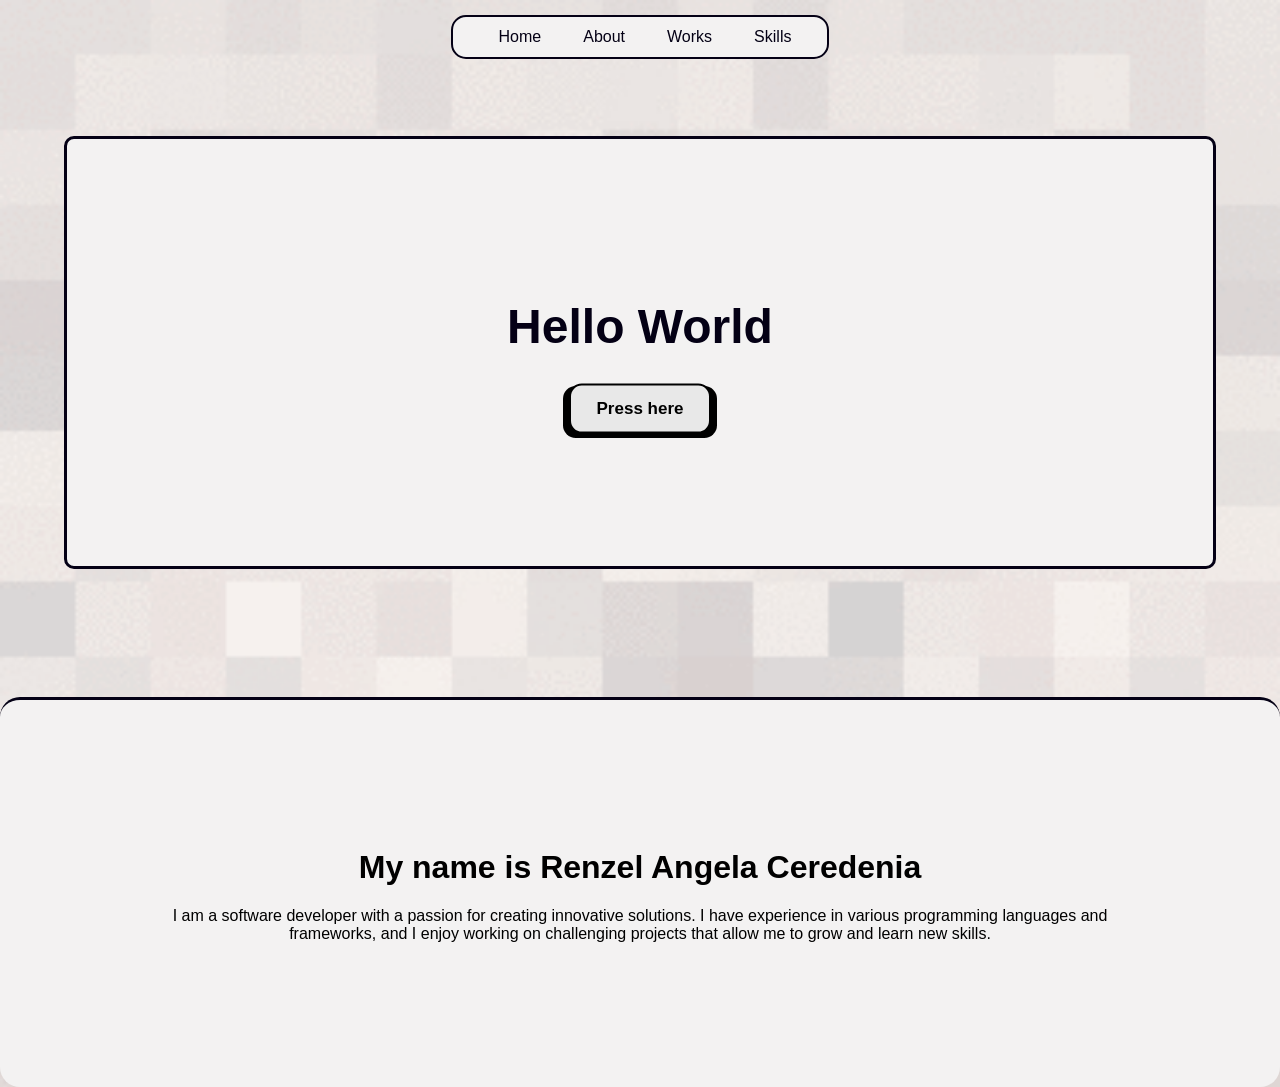
==== Index.html @ 3cb648ed "first commit" ====
<!DOCTYPE html>
<html lang="en">
<head>
    <link rel="stylesheet" href="css/main.css">
    <title>Portfolio</title>
</head>
<body>
    <header>
        <div class="Navigation_tab">
            <ul class="Navigation_tab_list">
                <li>
                    <button>Home</button>
                </li>
                <li>
                    <button>About</button>
                </li>
                <li>
                    <button>Works</button>
                </li>
                <li><button>Skills</button></li>
            </ul>
        </div>
    </header>
    <main>
        <div class="Main_content">
            <div class="Main_content_start">
                <h1>Hello World</h1>
            </div>
            <div>
                <button class="Main_content_BTN"><span class="button_top">Press here</span></button>
            </div>
        </div>
        <div class="Introduction_content">
            <div>
                <h1>My name is Renzel Angela Ceredenia</h1>
            </div>
            <div>
                <p>I am a software developer with a passion for creating innovative solutions. I have experience in various programming languages and frameworks, and I enjoy working on challenging projects that allow me to grow and learn new skills.</p>
            </div>
        </div>
    </main>
</body>
</html>
---- css/main.css ----
body {
    font-family: Arial, sans-serif;
    margin: 0;
    padding: 0;
    min-height: 100vh;
    background-image: url('../images/top_bg.gif');
    background-size: cover;
    background-position: center;
    background-repeat: no-repeat;
}

/* Navigation Tab Styles */

.Navigation_tab {
    margin: 15px;
}

.Navigation_tab_list {
    justify-content: center;
    display: flex;
    list-style-type: none;
    border: 2px solid #040015;
    margin: auto;
    width: fit-content;
    border-radius: 15px;
    background-color: #f3f2f2;
}

.Navigation_tab_list li {
    margin-right: 30px;
    margin-top: 10px;
    margin-bottom: 10px;
}

.Navigation_tab_list li button {
    color: #040015;
    background-color: transparent;
    border: none;
    font-size: 16px;
    cursor: pointer;
}


/* First Main Content */
.Main_content{
    background-color: #f3f2f2;
    border: 3px solid #040015;
    padding: 10%;
    margin-top: 6%;
    margin-bottom: 10%;
    margin-right: 5%;
    margin-left: 5%;
    border-radius: 10px;
    display: block;
    align-items: center;
    text-align: center;
}

.Main_content h1 {
    align-items: center;
    font-size: 48px;
    color: #040015;
}


.Main_content_BTN {
     /* Variables */
    --button_radius: 0.75em;
    --button_color: #e8e8e8;
    --button_outline_color: #000000;
    font-size: 17px;
    font-weight: bold;
    border: none;
    cursor: pointer;
    border-radius: var(--button_radius);
    background: var(--button_outline_color);
}

.button_top {
    display: block;
    box-sizing: border-box;
    border: 2px solid var(--button_outline_color);
    border-radius: var(--button_radius);
    padding: 0.75em 1.5em;
    background: var(--button_color);
    color: var(--button_outline_color);
    transform: translateY(-0.2em);
    transition: transform 0.1s ease;
}

.Main_content_BTN:hover .button_top {
    /* Pull the button upwards when hovered */
    transform: translateY(-0.33em);
}

.Main_content_BTN:active .button_top {
  /* Push the button downwards when pressed */
    transform: translateY(0);
}

/*Introduction Content*/
.Introduction_content {
    background-color: #f3f2f2;
    border-top: 3px solid #040015;
    padding: 10%;
    margin-top: 10%;
    border-radius: 20px;
    display: block;
    align-items: center;
    text-align: center;
}
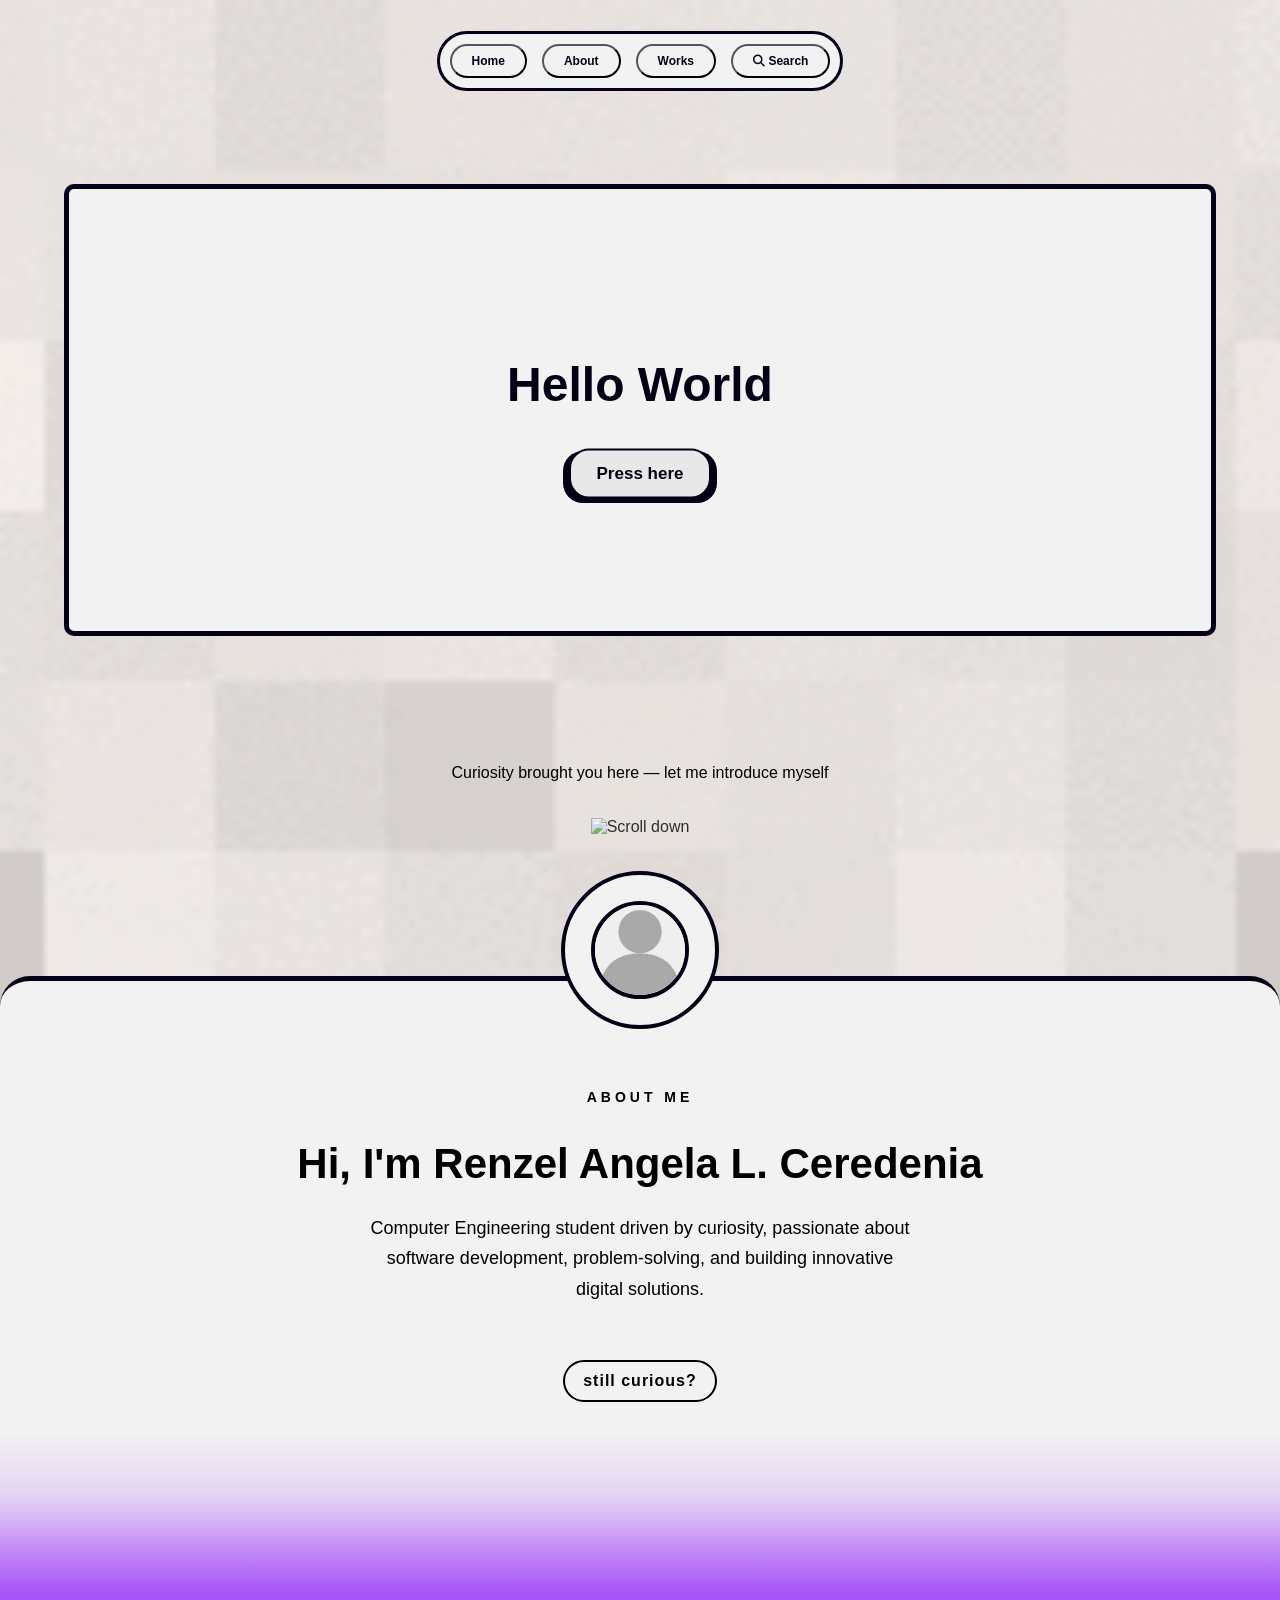
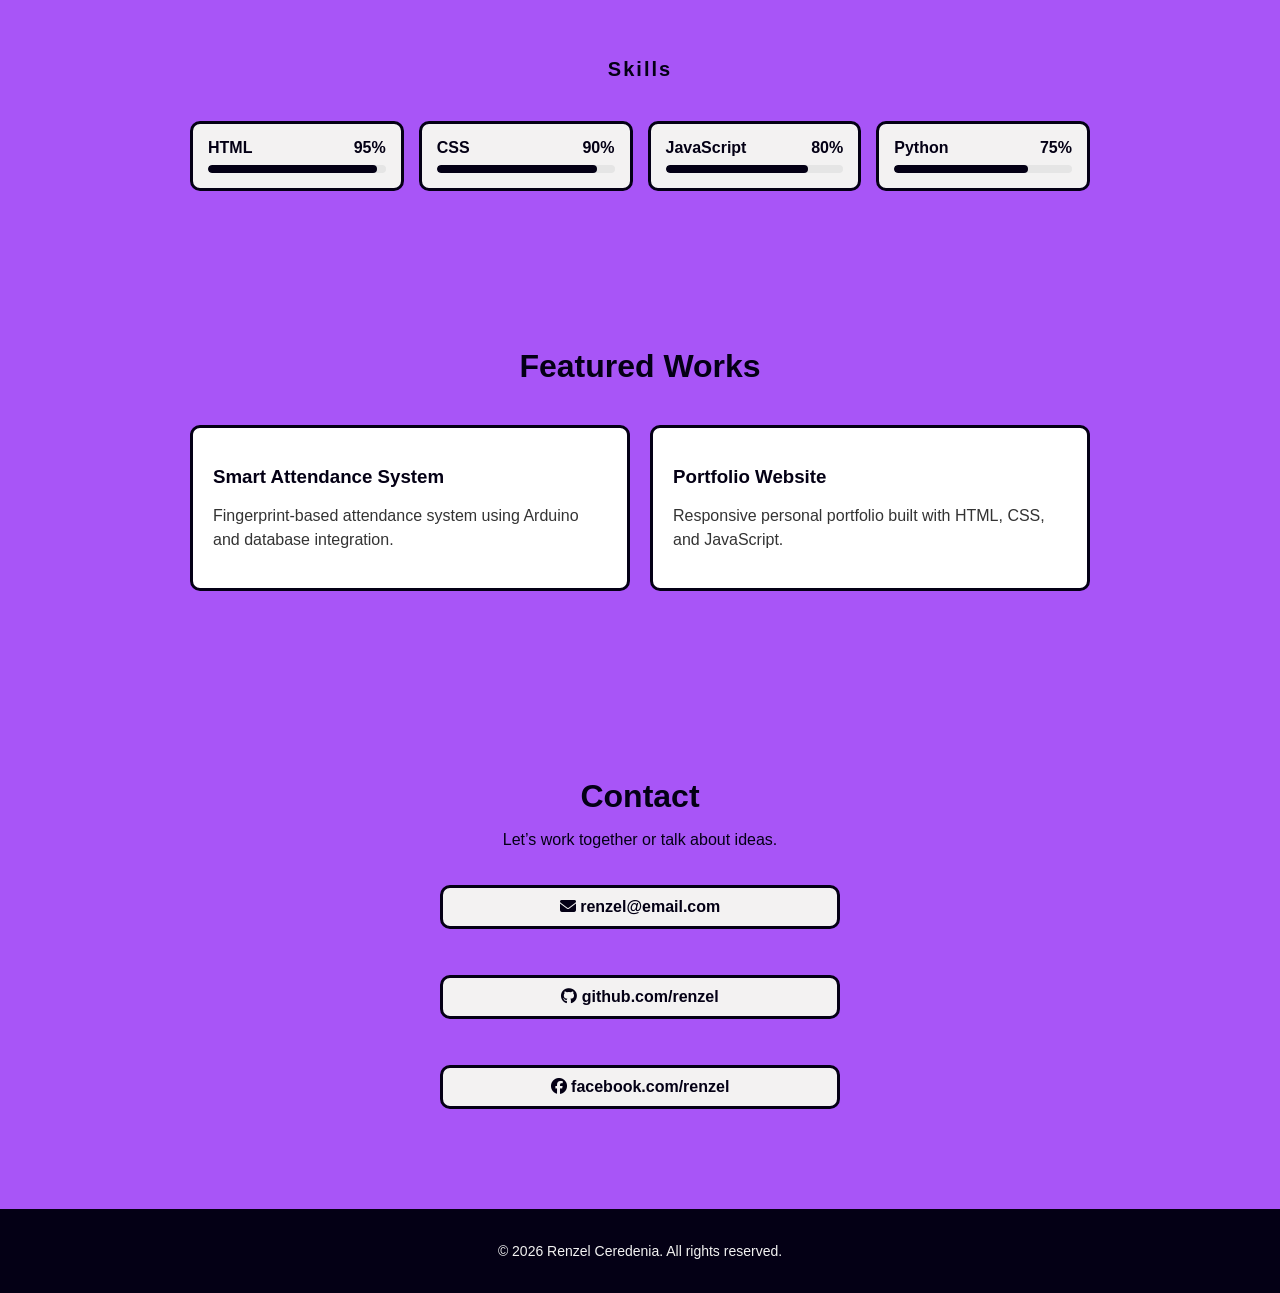
==== commit d64760e5: "2nd commit" ====
--- a/Index.html
+++ b/Index.html
@@ -2,42 +2,135 @@
 <html lang="en">
 <head>
     <link rel="stylesheet" href="css/main.css">
+    <link rel="stylesheet" href="https://cdnjs.cloudflare.com/ajax/libs/font-awesome/6.5.2/css/all.min.css">
     <title>Portfolio</title>
+    <script src="js/navigation_animation.js" defer></script>
 </head>
 <body>
     <header>
-        <div class="Navigation_tab">
+        <div class="Navigation_tab " id="floatingNav">
             <ul class="Navigation_tab_list">
-                <li>
-                    <button>Home</button>
-                </li>
-                <li>
-                    <button>About</button>
-                </li>
-                <li>
-                    <button>Works</button>
-                </li>
-                <li><button>Skills</button></li>
+                <li><button>Home</button></li>
+                <li><button>About</button></li>
+                <li><button>Works</button></li>
+                <li><button id="searchBtn"><i class="fa-solid fa-magnifying-glass"></i> Search</button></li>
             </ul>
         </div>
+        <div class="search-box" id="searchBox">
+            <div class="search-inner">
+                <i class="fa-solid fa-magnifying-glass"></i>
+                <input type="text" placeholder="Search..." id="searchInput">
+            </div>
+        </div>
+</div>
     </header>
     <main>
-        <div class="Main_content">
+        <section>
+            <div class="Main_content">
             <div class="Main_content_start">
-                <h1>Hello World</h1>
+                    <h1>Hello World</h1>
+                </div>
+                <div>
+                    <button class="Main_content_BTN"><span class="button_top">Press here</span></button>
+                </div>
             </div>
-            <div>
-                <button class="Main_content_BTN"><span class="button_top">Press here</span></button>
+        </section>
+        <div class="Divider_quote">
+            <p>Curiosity brought you here — let me introduce myself</p>
+            <img src="images/arrow_down.png" class="divider-arrow" alt="Scroll down">
+        </div>
+    <section class="Introduction_content">
+            <div class="Introduction_card">
+
+                <div class="profile_circle">
+                    <img src="images/temporary_pfp.jpg" alt="pfp phot">
+                </div>
+
+                <p class="intro-label">ABOUT ME</p>
+
+                <h1>Hi, I'm Renzel Angela L. Ceredenia</h1>
+
+                <p class="intro-description">
+                    Computer Engineering student driven by curiosity,
+                    passionate about software development, problem-solving,
+                    and building innovative digital solutions.
+                </p>
+
+                <a href="about.html" class="btn">still curious?</a>
             </div>
+        </section>
+        <div class="Fade_divider_card">
+            <div class="fade_divider"></div>
         </div>
-        <div class="Introduction_content">
-            <div>
-                <h1>My name is Renzel Angela Ceredenia</h1>
+        <section class="Skills_content">
+            <h2>Skills</h2>
+            <div class="skills_preview">
+                <div class="skill_card">
+                    <div class="skill_info">
+                        <span class="skill_name">HTML</span>
+                        <span class="skill_percent">95%</span>
+                    </div>
+                    <div class="progress_bg">
+                        <div class="progress_bar" style="width: 95%;"></div>
+                    </div>
+                </div>
+
+                <div class="skill_card">
+                    <div class="skill_info">
+                        <span class="skill_name">CSS</span>
+                        <span class="skill_percent">90%</span>
+                    </div>
+                    <div class="progress_bg">
+                        <div class="progress_bar" style="width: 90%;"></div>
+                    </div>
+                </div>
+
+                <div class="skill_card">
+                    <div class="skill_info">
+                        <span class="skill_name">JavaScript</span>
+                        <span class="skill_percent">80%</span>
+                    </div>
+                    <div class="progress_bg">
+                        <div class="progress_bar" style="width: 80%;"></div>
+                    </div>
+                </div>
+
+                <div class="skill_card">
+                    <div class="skill_info">
+                        <span class="skill_name">Python</span>
+                        <span class="skill_percent">75%</span>
+                    </div>
+                    <div class="progress_bg">
+                        <div class="progress_bar" style="width: 75%;"></div>
+                    </div>
+                </div>
             </div>
-            <div>
-                <p>I am a software developer with a passion for creating innovative solutions. I have experience in various programming languages and frameworks, and I enjoy working on challenging projects that allow me to grow and learn new skills.</p>
+        </section>
+        <section class="Works_content">
+            <h2>Featured Works</h2>
+            <div class="works_grid">
+                <div class="work_card">
+                    <h3>Smart Attendance System</h3>
+                    <p>Fingerprint-based attendance system using Arduino and database integration.</p>
+                </div>
+                <div class="work_card">
+                    <h3>Portfolio Website</h3>
+                    <p>Responsive personal portfolio built with HTML, CSS, and JavaScript.</p>
+                </div>
             </div>
-        </div>
+        </section>
+        <section class="Contact_content">
+            <h2>Contact</h2>
+            <p>Let’s work together or talk about ideas.</p>
+            <div class="contact_info">
+                <p><i class="fa-solid fa-envelope"></i> renzel@email.com</p>
+                <p><i class="fa-brands fa-github"></i> github.com/renzel</p>
+                <p><i class="fa-brands fa-facebook"></i> facebook.com/renzel</p>
+            </div>
+        </section>
+        <footer class="footer">
+            <p>© 2026 Renzel Ceredenia. All rights reserved.</p>
+        </footer>
     </main>
 </body>
 </html>
--- a/css/main.css
+++ b/css/main.css
@@ -9,42 +9,159 @@
     background-repeat: no-repeat;
 }
 
+
+
 /* Navigation Tab Styles */
-
 .Navigation_tab {
     margin: 15px;
+    display: flex;
+    justify-content: center;
 }
 
 .Navigation_tab_list {
-    justify-content: center;
     display: flex;
     list-style-type: none;
-    border: 2px solid #040015;
-    margin: auto;
+    border: 3px solid #040015;
     width: fit-content;
-    border-radius: 15px;
+    border-radius: 30px;
     background-color: #f3f2f2;
+    padding: 10px;
+    gap: 15px;
 }
 
 .Navigation_tab_list li {
-    margin-right: 30px;
-    margin-top: 10px;
-    margin-bottom: 10px;
+    margin: 0;
 }
 
 .Navigation_tab_list li button {
     color: #040015;
-    background-color: transparent;
-    border: none;
-    font-size: 16px;
+    background-color: #f3f2f2;
+    border-radius: 20px;
+    font-size: 12px;
+    font-weight: bold;
     cursor: pointer;
+    padding: 8px 20px;
+    transition: all 0.2s ease;
+}
+
+.Navigation_tab_list li button:hover {
+    background-color: #040015;
+    color: #f3f2f2;
+    transform: translateY(-2px);
+}
+
+.Navigation_tab_list li button:active {
+    transform: translateY(0);
+}
+
+.Navigation_tab{
+    transition:all .6s ease;
+}
+
+.Navigation_tab.scrolled{
+    position:fixed;
+    bottom:30px;
+    right:30px;
+    margin:0;
+    width:70px;
+    height:70px;
+    border-radius:50%;
+    background:#f3f2f2;
+    border:4px solid #040015;
+    display:flex;
+    justify-content:center;
+    align-items:center;
+    z-index:1000;
+}
+
+.Navigation_tab.scrolled .Navigation_tab_list{
+    border:none;
+    padding:0;
+    background:none;
+    width:auto;
+}
+
+.Navigation_tab.scrolled li{
+    display:none;
+}
+
+.Navigation_tab.scrolled li:first-child{
+    display:block;
+}
+
+.Navigation_tab.scrolled button{
+    width:50px;
+    height:50px;
+    border-radius:50%;
+    padding:0;
+    font-size:0;
+}
+
+.Navigation_tab.scrolled button::after{
+    content:"☰";
+    font-size:22px;
+    color:#040015;
+}
+
+/* Search Box Styles */
+
+.search-box{
+    position:fixed;
+    top:80px;
+    right:50%;
+    transform:translateX(50%) scale(0.8);
+    opacity:0;
+    pointer-events:none;
+    background:#f3f2f2;
+    border:4px solid #040015;
+    border-radius:25px;
+    padding:12px 16px;
+    display:flex;
+    align-items:center;
+    gap:10px;
+    z-index:1001;
+    transition:all 0.25s ease;
+}
+
+
+.search-box.active{
+    opacity:1;
+    transform:translateX(50%) scale(1);
+    pointer-events:auto;
+}
+
+.search-inner{
+    display:flex;
+    align-items:center;
+    gap:10px;
+}
+
+.search-inner i{
+    font-size:18px;
+    color:#040015;
+    transition:transform 0.2s ease;
+}
+
+.search-box input{
+    border:none;
+    outline:none;
+    font-size:16px;
+    background:transparent;
+    width:0;
+    opacity:0;
+    transition:all 0.3s ease;
+}
+
+.search-box.active input{
+    width:200px;
+    opacity:1;
 }
 
 
 /* First Main Content */
 .Main_content{
     background-color: #f3f2f2;
-    border: 3px solid #040015;
+    border: 5px solid #040015;
     padding: 10%;
     margin-top: 6%;
     margin-bottom: 10%;
@@ -65,9 +182,9 @@
 
 .Main_content_BTN {
      /* Variables */
-    --button_radius: 0.75em;
+    --button_radius: 20px;
     --button_color: #e8e8e8;
-    --button_outline_color: #000000;
+    --button_outline_color: #040015;
     font-size: 17px;
     font-weight: bold;
     border: none;
@@ -98,14 +215,306 @@
     transform: translateY(0);
 }
 
-/*Introduction Content*/
-.Introduction_content {
-    background-color: #f3f2f2;
-    border-top: 3px solid #040015;
-    padding: 10%;
-    margin-top: 10%;
-    border-radius: 20px;
-    display: block;
-    align-items: center;
+.Divider_quote{
+text-align:center;
+margin:120px 0 60px;
+}
+
+.divider-arrow{
+width:60px;
+margin-top:20px;
+
+opacity:0.8;
+
+animation:bounce 2s infinite;
+}
+
+@keyframes bounce{
+0%,100%{
+transform:translateY(0);
+}
+
+50%{
+transform:translateY(10px);
+}
+}
+
+/* Introduction Content  */
+.Introduction_content{
+    padding-top:80px;;
+    text-align:center;
+}
+
+.Introduction_card{
+    background:#f3f2f2;
+    max-width:100%;
+    padding:30px;
+    border-top:5px solid #040015;
+    border-top-right-radius:30px;
+    border-top-left-radius:30px;
+    border-bottom: none;;
+}
+
+.profile_circle
+{
+    width:150px;
+    height:150px;
+    border:4px solid #040015;
+    border-radius:100%;
+    display:flex;
+    align-items:center;
+    justify-content:center;
+    font-size:40px;
+    font-weight:bold;
+    margin-top: -100px;
+    margin:-140px auto;
+    background: #f3f2f2;
+}
+.profile_circle img{
+
+    width:90px;
+    height:90px;
+    border:4px solid #040015;
+    border-radius:50%;
+    display:flex;
+    align-items:center;
+    font-size:40px;
+    font-weight:bold;
+}
+
+.intro-label{
+    margin-top: 200px;
+    font-size:14px;
+    letter-spacing:4px;
+    font-weight:bold;
+    margin-bottom:10px;
+}
+
+.Introduction_card h1{
+    font-size:42px;
+    margin-bottom:25px;
+}
+
+.intro-description{
+    font-size:18px;
+    line-height:1.7;
+    max-width:550px;
+    margin:auto;
+    margin-bottom:35px;
+}
+
+.Fade_divider_card{
+    background:#f3f2f2; /* same as Introduction_card */;
+    width:100%;
+    margin:0;
+    border-top:none; /* connects smoothly to previous section */
+    text-align:center;
+}
+/*curios button*/
+.btn{
+    display: inline-block;
+    padding: 10px 18px;
+    margin-top: 20px;
+    color: #000;
+    background: transparent;
+    border: 2px solid #000;
+    border-radius: 30px;
+    text-decoration: none;
+    font-weight: 600;
+    letter-spacing: 1px;
+    transition: 0.3s ease;
+}
+
+.btn:hover{
+    background: #000;
+    color: #fff;
+    transform: translateY(-2px);
+}
+
+/*divider*/
+.fade_divider {
+    height: 160px;
+    width: 100%;
+
+    background: linear-gradient(
+        to bottom,
+        rgba(243, 242, 242, 1) 0%,
+        rgba(168, 85, 247, 0.2) 40%,
+        rgba(168, 85, 247, 0.6) 70%,
+        rgb(168, 85, 247) 100%
+    );
+}
+
+
+/* SKILLS SECTION */
+.Skills_content{
+    padding: 50px 5%;
     text-align: center;
-}
+    background: #a855f7;
+}
+
+.Skills_content h2{
+    font-size: 20px;
+    color: #040015; 
+    margin-bottom: 40px;
+    letter-spacing: 2px;
+}
+
+.skills_preview{
+    display: grid;
+    grid-template-columns: repeat(4, 1fr); 
+    gap: 15px;
+    max-width: 900px;
+    margin: auto;
+}
+
+.skill_card{
+    background: #f3f2f2;
+    border: 3px solid #040015;
+    padding: 15px;
+    border-radius: 10px;
+    text-align: left;
+    transition: 0.3s ease;
+}
+
+.skill_card:hover{
+    transform: translateY(-5px);
+    box-shadow: 0 8px 20px #921eff;
+}
+
+.skill_info{
+    display: flex;
+    justify-content: space-between;
+    margin-bottom: 8px;
+}
+
+.skill_name,
+.skill_percent{
+    color: #040015;;
+    font-weight: 600;
+}
+
+.progress_bg{
+    width: 100%;
+    height: 8px;
+    background: #e5e5e5;
+    border-radius: 5px;
+    overflow: hidden;
+}
+
+.progress_bar{
+    height: 100%;
+    background: #040015;
+    border-radius: 5px;
+}
+
+@media (max-width: 992px){
+    .skills_preview{
+        grid-template-columns: repeat(2, 1fr);
+    }
+}
+
+@media (max-width: 600px){
+    .skills_preview{
+        grid-template-columns: repeat(1, 1fr);
+    }
+}
+
+
+/* =========================
+   WORKS SECTION
+========================= */
+.Works_content{
+    padding: 80px 5%;
+    text-align: center;
+    background: #a855f7;
+}
+
+.Works_content h2{
+    font-size: 32px;
+    color: #040015;
+    margin-bottom: 40px;
+}
+
+.works_grid{
+    display: grid;
+    grid-template-columns: repeat(2, 1fr);
+    gap: 20px;
+    max-width: 900px;
+    margin: auto;
+}
+
+.work_card{
+    background: #ffffff;
+    border: 3px solid #040015;
+    border-radius: 10px;
+    padding: 20px;
+    text-align: left;
+    transition: 0.3s ease;
+}
+
+.work_card:hover{
+    transform: translateY(-5px);
+    box-shadow: 0 10px 20px rgba(0,0,0,0.1);
+}
+
+.work_card h3{
+    margin-bottom: 10px;
+    color: #040015;
+}
+
+.work_card p{
+    color: #333;
+    line-height: 1.5;
+}
+
+/* =========================
+   CONTACT SECTION
+========================= */
+.Contact_content{
+    padding: 80px 5%;
+    text-align: center;
+    background: #a855f7;
+}
+
+.Contact_content h2{
+    font-size: 32px;
+    color: #040015;
+    margin-bottom: 10px;
+}
+
+.Contact_content p{
+    color: #040015;
+    margin-bottom: 20px;
+}
+
+.contact_info{
+    display: flex;
+    flex-direction: column;
+    gap: 10px;
+    max-width: 400px;
+    margin: auto;
+    font-size: 16px;
+    font-weight: bold;
+}
+
+.contact_info p{
+    background: #f3f2f2;
+    border: 3px solid #040015;
+    padding: 10px;
+    border-radius: 10px;
+    transition: 0.3s ease;
+}
+
+.contact_info p:hover{
+    transform: translateX(5px);
+}
+
+.footer{
+    background: #040015;
+    color: #f3f2f2;
+    text-align: center;
+    padding: 20px;
+    font-size: 14px;
+}
+
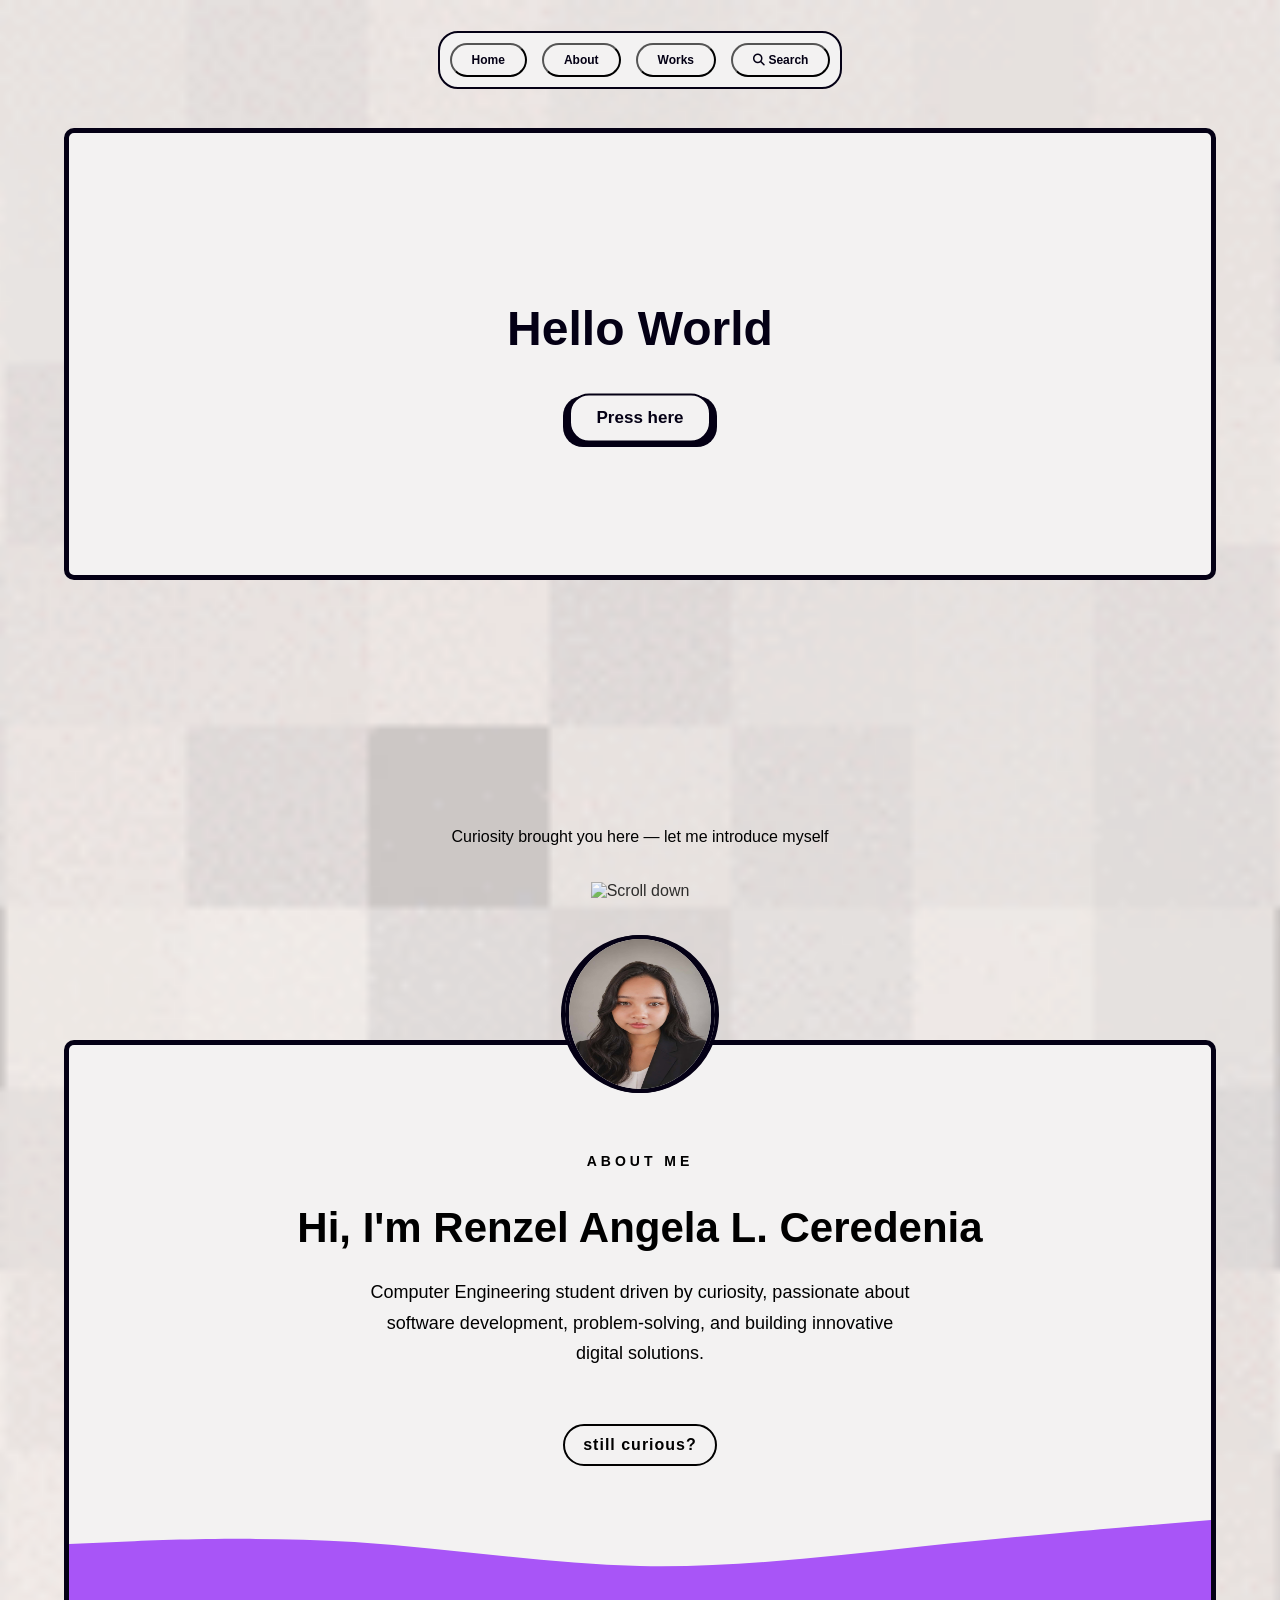
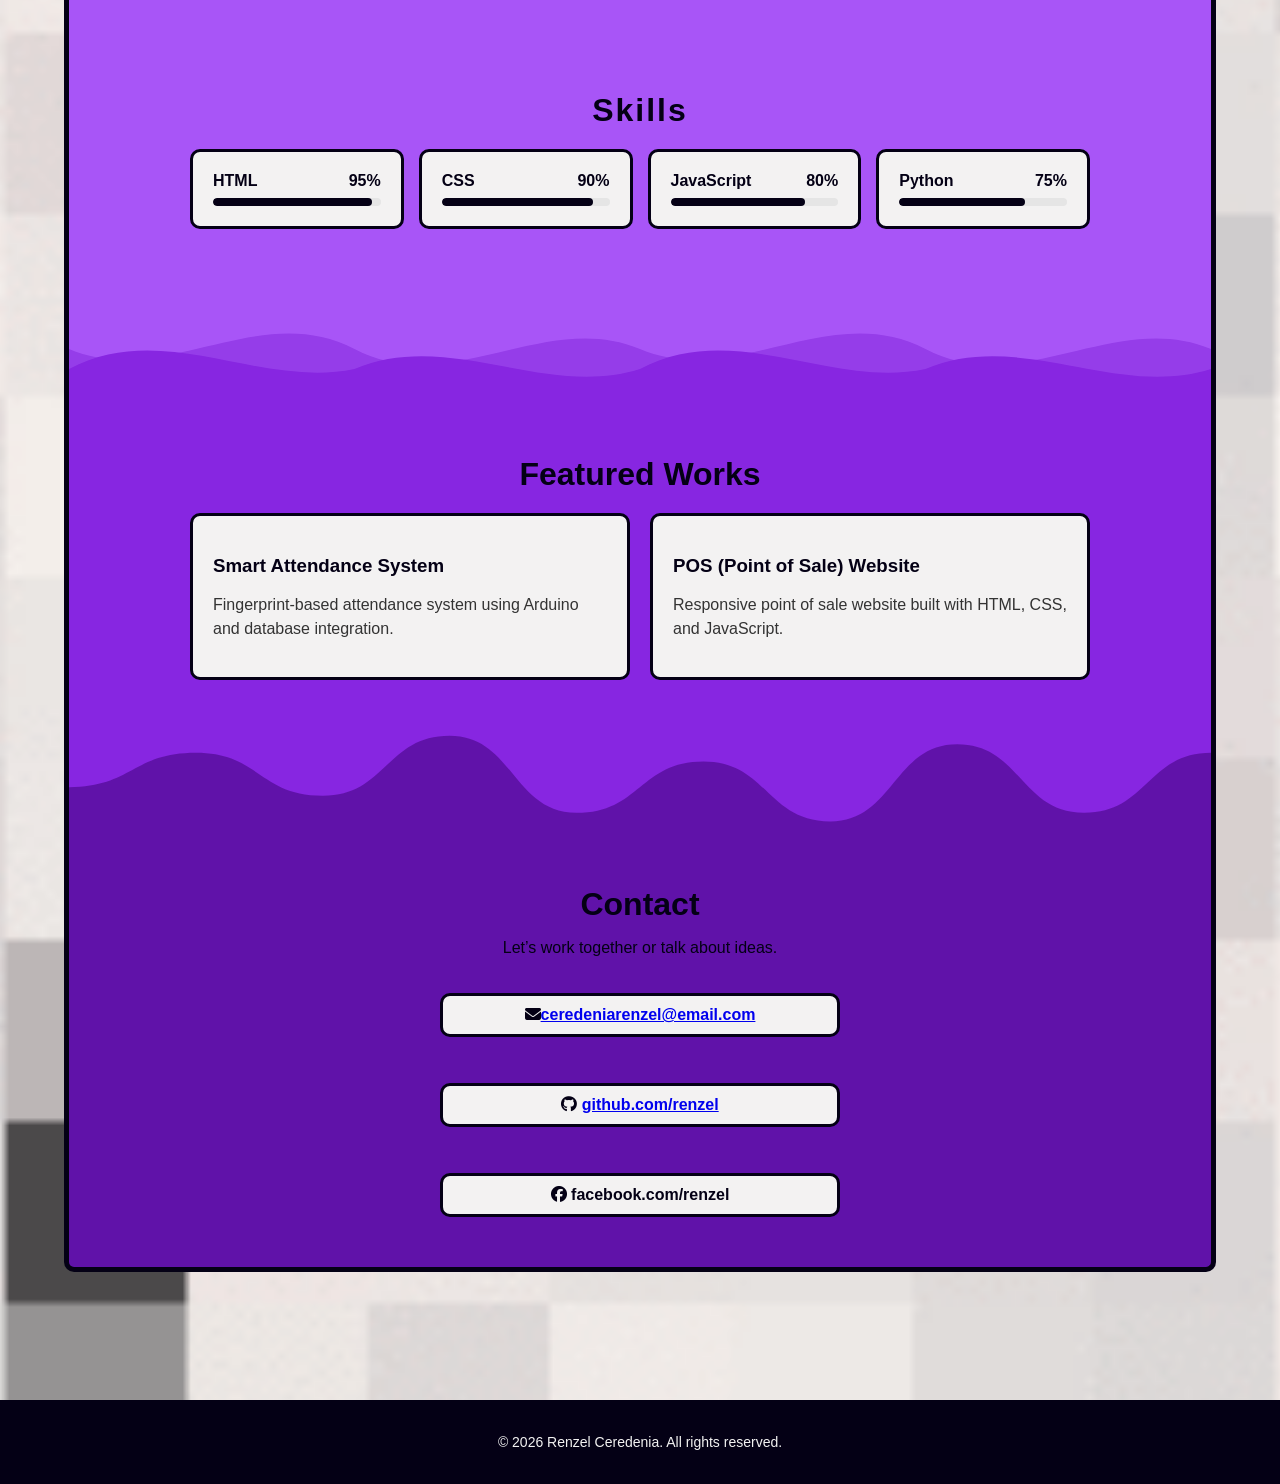
==== commit 0218dc5a: "Initial upload of Portfolio" ====
--- a/Index.html
+++ b/Index.html
@@ -8,38 +8,65 @@
 </head>
 <body>
     <header>
-        <div class="Navigation_tab " id="floatingNav">
+        <div class="Navigation_tab">
             <ul class="Navigation_tab_list">
-                <li><button>Home</button></li>
-                <li><button>About</button></li>
-                <li><button>Works</button></li>
-                <li><button id="searchBtn"><i class="fa-solid fa-magnifying-glass"></i> Search</button></li>
+
+                <li>
+                    <button id="homeBtn">Home</button>
+                </li>
+
+                <li>
+                    <a href="htmls/About.html">
+                        <button>About</button>
+                    </a>
+                </li>
+
+                <li>
+                    <a href="htmls/Works.html">
+                        <button>Works</button>
+                    </a>
+                </li>
+
+                <li>
+                    <button id="searchBtn">
+                        <i class="fa-solid fa-magnifying-glass"></i> Search
+                    </button>
+                </li>
+
             </ul>
         </div>
+
         <div class="search-box" id="searchBox">
             <div class="search-inner">
                 <i class="fa-solid fa-magnifying-glass"></i>
                 <input type="text" placeholder="Search..." id="searchInput">
-            </div>
-        </div>
+    </div>
 </div>
     </header>
     <main>
         <section>
             <div class="Main_content">
-            <div class="Main_content_start">
+                <div class="Main_content_start">
                     <h1>Hello World</h1>
                 </div>
+
                 <div>
-                    <button class="Main_content_BTN"><span class="button_top">Press here</span></button>
-                </div>
+                    <button class="Main_content_BTN" id="surpriseBtn">
+                        <span class="button_top">Press here</span>
+                    </button>
+                </div>
+            </div>
+            <div class="pop-container">
+                <img src="images/popAnimation1.png" class="pop-item" id="popAnimation1">
+                <img src="images/popAnimation2.png" class="pop-item" id="popAnimation2">
+                <img src="images/popAnimation3.png" class="pop-item" id="popAnimation3">
             </div>
         </section>
         <div class="Divider_quote">
             <p>Curiosity brought you here — let me introduce myself</p>
             <img src="images/arrow_down.png" class="divider-arrow" alt="Scroll down">
         </div>
-    <section class="Introduction_content">
+        <section class="Introduction_content">
             <div class="Introduction_card">
 
                 <div class="profile_circle">
@@ -56,11 +83,15 @@
                     and building innovative digital solutions.
                 </p>
 
-                <a href="about.html" class="btn">still curious?</a>
-            </div>
-        </section>
-        <div class="Fade_divider_card">
-            <div class="fade_divider"></div>
+                <a href="htmls/About.html" class="btn">still curious?</a>
+            </div>
+        </section>
+        <div class="wave-divider">
+            <svg viewBox="0 0 1440 320" preserveAspectRatio="none">
+                <path fill="#a855f7"
+                    d="M0,128L60,122.7C120,117,240,107,360,122.7C480,139,600,181,720,186.7C840,192,960,160,1080,133.3C1200,107,1320,85,1380,74.7L1440,64L1440,320L0,320Z">
+                </path>
+            </svg>
         </div>
         <section class="Skills_content">
             <h2>Skills</h2>
@@ -106,6 +137,33 @@
                 </div>
             </div>
         </section>
+        <div class="wave-divider2">
+            <svg viewBox="0 0 1440 120" preserveAspectRatio="none">
+
+                <!-- Back Wave -->
+                <path
+                    fill="#953de9"
+                    d="M0,70
+                    C120,110 240,20 360,70
+                    C480,120 600,30 720,70
+                    C840,110 960,20 1080,70
+                    C1200,120 1320,30 1440,70
+                    V120 H0 Z">
+                </path>
+
+                <!-- Front Wave -->
+                <path
+                    fill="#8726e1"
+                    d="M0,90
+                    C120,40 240,110 360,90
+                    C480,50 600,120 720,90
+                    C840,40 960,110 1080,90
+                    C1200,50 1320,120 1440,90
+                    V120 H0 Z">
+                </path>
+
+            </svg>
+        </div>
         <section class="Works_content">
             <h2>Featured Works</h2>
             <div class="works_grid">
@@ -114,18 +172,49 @@
                     <p>Fingerprint-based attendance system using Arduino and database integration.</p>
                 </div>
                 <div class="work_card">
-                    <h3>Portfolio Website</h3>
-                    <p>Responsive personal portfolio built with HTML, CSS, and JavaScript.</p>
-                </div>
-            </div>
-        </section>
+                    <h3>POS (Point of Sale) Website</h3>
+                    <p>Responsive point of sale website built with HTML, CSS, and JavaScript.</p>
+                </div>
+            </div>
+        </section>
+        <div class="wave-divider3">
+            <svg viewBox="0 0 1440 140" preserveAspectRatio="none">
+
+                <path
+                    fill="#8726e1"
+                    d="
+                    M0,0
+                    H1440
+                    V50
+
+                    C1360,50 1360,120 1280,120
+                    C1200,120 1200,40 1120,40
+
+                    C1040,40 1040,130 960,130
+                    C880,130 880,60 800,60
+
+                    C720,60 720,120 640,120
+                    C560,120 560,30 480,30
+
+                    C400,30 400,100 320,100
+                    C240,100 240,50 160,50
+
+                    C80,50 80,90 0,90
+
+                    V140
+                    H0
+                    Z">
+                </path>
+
+            </svg>
+        </div>
         <section class="Contact_content">
             <h2>Contact</h2>
             <p>Let’s work together or talk about ideas.</p>
             <div class="contact_info">
-                <p><i class="fa-solid fa-envelope"></i> renzel@email.com</p>
-                <p><i class="fa-brands fa-github"></i> github.com/renzel</p>
-                <p><i class="fa-brands fa-facebook"></i> facebook.com/renzel</p>
+                <p><i class="fa-solid fa-envelope"></i><a href="mailto:renzel@email.com">ceredeniarenzel@email.com</a></p>
+                <p><i class="fa-brands fa-github"></i> <a href="https://github.com/renzel" target="_blank">github.com/renzel</a></p>
+                <p><i class="fa-brands fa-facebook"></i> <a href="https://facebook.com/renzel.ceredenia.5" target="_blank"></a>facebook.com/renzel</a></p>
             </div>
         </section>
         <footer class="footer">
--- a/css/main.css
+++ b/css/main.css
@@ -9,21 +9,24 @@
     background-repeat: no-repeat;
 }
 
-
-
 /* Navigation Tab Styles */
 .Navigation_tab {
-    margin: 15px;
+    margin: 0;
     display: flex;
+    position: fixed; /* keep navigation visible when scrolling */
+    top: 15px;
+    left: 0;
+    right: 0;
     justify-content: center;
+    z-index: 1000;
 }
 
 .Navigation_tab_list {
     display: flex;
     list-style-type: none;
-    border: 3px solid #040015;
+    border: 2px solid #040015;
     width: fit-content;
-    border-radius: 30px;
+    border-radius: 20px;
     background-color: #f3f2f2;
     padding: 10px;
     gap: 15px;
@@ -57,52 +60,6 @@
 .Navigation_tab{
     transition:all .6s ease;
 }
-
-.Navigation_tab.scrolled{
-    position:fixed;
-    bottom:30px;
-    right:30px;
-    margin:0;
-    width:70px;
-    height:70px;
-    border-radius:50%;
-    background:#f3f2f2;
-    border:4px solid #040015;
-    display:flex;
-    justify-content:center;
-    align-items:center;
-    z-index:1000;
-}
-
-.Navigation_tab.scrolled .Navigation_tab_list{
-    border:none;
-    padding:0;
-    background:none;
-    width:auto;
-}
-
-.Navigation_tab.scrolled li{
-    display:none;
-}
-
-.Navigation_tab.scrolled li:first-child{
-    display:block;
-}
-
-.Navigation_tab.scrolled button{
-    width:50px;
-    height:50px;
-    border-radius:50%;
-    padding:0;
-    font-size:0;
-}
-
-.Navigation_tab.scrolled button::after{
-    content:"☰";
-    font-size:22px;
-    color:#040015;
-}
-
 /* Search Box Styles */
 
 .search-box{
@@ -163,7 +120,7 @@
     background-color: #f3f2f2;
     border: 5px solid #040015;
     padding: 10%;
-    margin-top: 6%;
+    margin-top: 10%;
     margin-bottom: 10%;
     margin-right: 5%;
     margin-left: 5%;
@@ -171,7 +128,10 @@
     display: block;
     align-items: center;
     text-align: center;
-}
+    position: relative;
+    z-index: 50;
+}
+
 
 .Main_content h1 {
     align-items: center;
@@ -183,7 +143,7 @@
 .Main_content_BTN {
      /* Variables */
     --button_radius: 20px;
-    --button_color: #e8e8e8;
+    --button_color: #f3f2f2;
     --button_outline_color: #040015;
     font-size: 17px;
     font-weight: bold;
@@ -246,12 +206,15 @@
 }
 
 .Introduction_card{
+    border-top-left-radius: 10px;
+    border-top-right-radius: 10px;
     background:#f3f2f2;
-    max-width:100%;
     padding:30px;
-    border-top:5px solid #040015;
-    border-top-right-radius:30px;
-    border-top-left-radius:30px;
+    border-top: 5px solid #040015;
+    border-right: 5px solid #040015;
+    border-left: 5px solid #040015;
+    margin-right: 5%;
+    margin-left: 5%;
     border-bottom: none;;
 }
 
@@ -272,8 +235,8 @@
 }
 .profile_circle img{
 
-    width:90px;
-    height:90px;
+    width:150px;
+    height:150px;
     border:4px solid #040015;
     border-radius:50%;
     display:flex;
@@ -303,13 +266,7 @@
     margin-bottom:35px;
 }
 
-.Fade_divider_card{
-    background:#f3f2f2; /* same as Introduction_card */;
-    width:100%;
-    margin:0;
-    border-top:none; /* connects smoothly to previous section */
-    text-align:center;
-}
+
 /*curios button*/
 .btn{
     display: inline-block;
@@ -331,32 +288,156 @@
     transform: translateY(-2px);
 }
 
-/*divider*/
-.fade_divider {
-    height: 160px;
-    width: 100%;
-
-    background: linear-gradient(
-        to bottom,
-        rgba(243, 242, 242, 1) 0%,
-        rgba(168, 85, 247, 0.2) 40%,
-        rgba(168, 85, 247, 0.6) 70%,
-        rgb(168, 85, 247) 100%
-    );
-}
-
-
+.pop-container{
+    position: relative;
+    height: 0;
+    overflow: visible;
+    display: flex;
+    justify-content: center;
+    z-index: 5;
+}
+
+.pop-item{
+    position: absolute;
+    width: 300px; /* Bigger */
+    bottom: 0;
+    opacity: 0;
+    pointer-events: none;
+}
+
+/* Cat */
+.popAnimation1{
+    animation: peekDown 2.5s ease forwards;
+}
+
+@keyframes peekDown{
+    0%{
+        transform: translateY(0);
+        opacity:0;
+    }
+
+    25%{
+        transform: translateY(60px);
+        opacity:1;
+    }
+
+    75%{
+        transform: translateY(60px);
+        opacity:1;
+    }
+
+    100%{
+        transform: translateY(0);
+        opacity:0;
+    }
+}
+.popAnimation2{
+    animation: peekDownRotate 2.5s ease forwards;
+}
+
+@keyframes peekDownRotate{
+    0%{
+        transform: translateY(0) rotate(0deg);
+        opacity:0;
+    }
+
+    25%{
+        transform: translateY(60px) rotate(8deg);
+        opacity:1;
+    }
+
+    50%{
+        transform: translateY(60px) rotate(-8deg);
+    }
+
+    75%{
+        transform: translateY(60px) rotate(8deg);
+        opacity:1;
+    }
+
+    100%{
+        transform: translateY(0) rotate(0deg);
+        opacity:0;
+    }
+}
+.popAnimation3{
+    animation: peekDownBounce 2.5s ease forwards;
+}
+
+@keyframes peekDownBounce{
+    0%{
+        transform: translateY(0) scale(0.8);
+        opacity:0;
+    }
+
+    20%{
+        transform: translateY(70px) scale(1.15);
+        opacity:1;
+    }
+
+    35%{
+        transform: translateY(50px) scale(1);
+    }
+
+    50%{
+        transform: translateY(65px) scale(1.08);
+    }
+
+    75%{
+        transform: translateY(60px) scale(1);
+        opacity:1;
+    }
+
+    100%{
+        transform: translateY(0) scale(0.8);
+        opacity:0;
+    }
+}
+/*divider*/.wave-divider,
+.wave-divider2,
+.wave-divider3{
+    margin:0 5%;
+    line-height:0;
+
+    border-left:5px solid #040015;
+    border-right:5px solid #040015;
+}
+
+.wave-divider{
+    background:#f3f2f2;
+}
+
+.wave-divider2{
+    background:#a855f7;
+}
+
+.wave-divider3{
+    
+    background:  #6012a9;
+}
+
+.wave-divider svg,
+.wave-divider2 svg,
+.wave-divider3 svg{
+    display:block;
+    width:100%;
+    height:120px;
+}
 /* SKILLS SECTION */
 .Skills_content{
     padding: 50px 5%;
     text-align: center;
     background: #a855f7;
+    border-right: 5px solid #040015;
+    border-left: 5px solid #040015;
+    margin-right: 5%;
+    margin-left: 5%;
 }
 
 .Skills_content h2{
-    font-size: 20px;
+    font-size: 32px;
     color: #040015; 
-    margin-bottom: 40px;
+    margin-bottom: 20px;
     letter-spacing: 2px;
 }
 
@@ -371,7 +452,7 @@
 .skill_card{
     background: #f3f2f2;
     border: 3px solid #040015;
-    padding: 15px;
+    padding: 20px;
     border-radius: 10px;
     text-align: left;
     transition: 0.3s ease;
@@ -422,18 +503,22 @@
 
 
 /* =========================
-   WORKS SECTION
+    WORKS SECTION
 ========================= */
 .Works_content{
-    padding: 80px 5%;
+    padding: 30px 5%;
     text-align: center;
-    background: #a855f7;
+    background: #8726e1 ;
+    border-right: 5px solid #040015;
+    border-left: 5px solid #040015;
+    margin-right: 5%;
+    margin-left: 5%;
 }
 
 .Works_content h2{
     font-size: 32px;
     color: #040015;
-    margin-bottom: 40px;
+    margin-bottom: 20px;
 }
 
 .works_grid{
@@ -445,7 +530,7 @@
 }
 
 .work_card{
-    background: #ffffff;
+    background: #f3f2f2;
     border: 3px solid #040015;
     border-radius: 10px;
     padding: 20px;
@@ -469,12 +554,20 @@
 }
 
 /* =========================
-   CONTACT SECTION
+    CONTACT SECTION
 ========================= */
 .Contact_content{
-    padding: 80px 5%;
+    border-right: 5px solid #040015;
+    border-left: 5px solid #040015;
+    border-bottom: 5px solid #040015;
+    border-bottom-left-radius: 10px;
+    border-bottom-right-radius: 10px;
+    margin-right: 5%;
+    margin-left: 5%;
+    margin-bottom: 10%;
+    padding: 30px 5%;
     text-align: center;
-    background: #a855f7;
+    background: #6012a9;
 }
 
 .Contact_content h2{
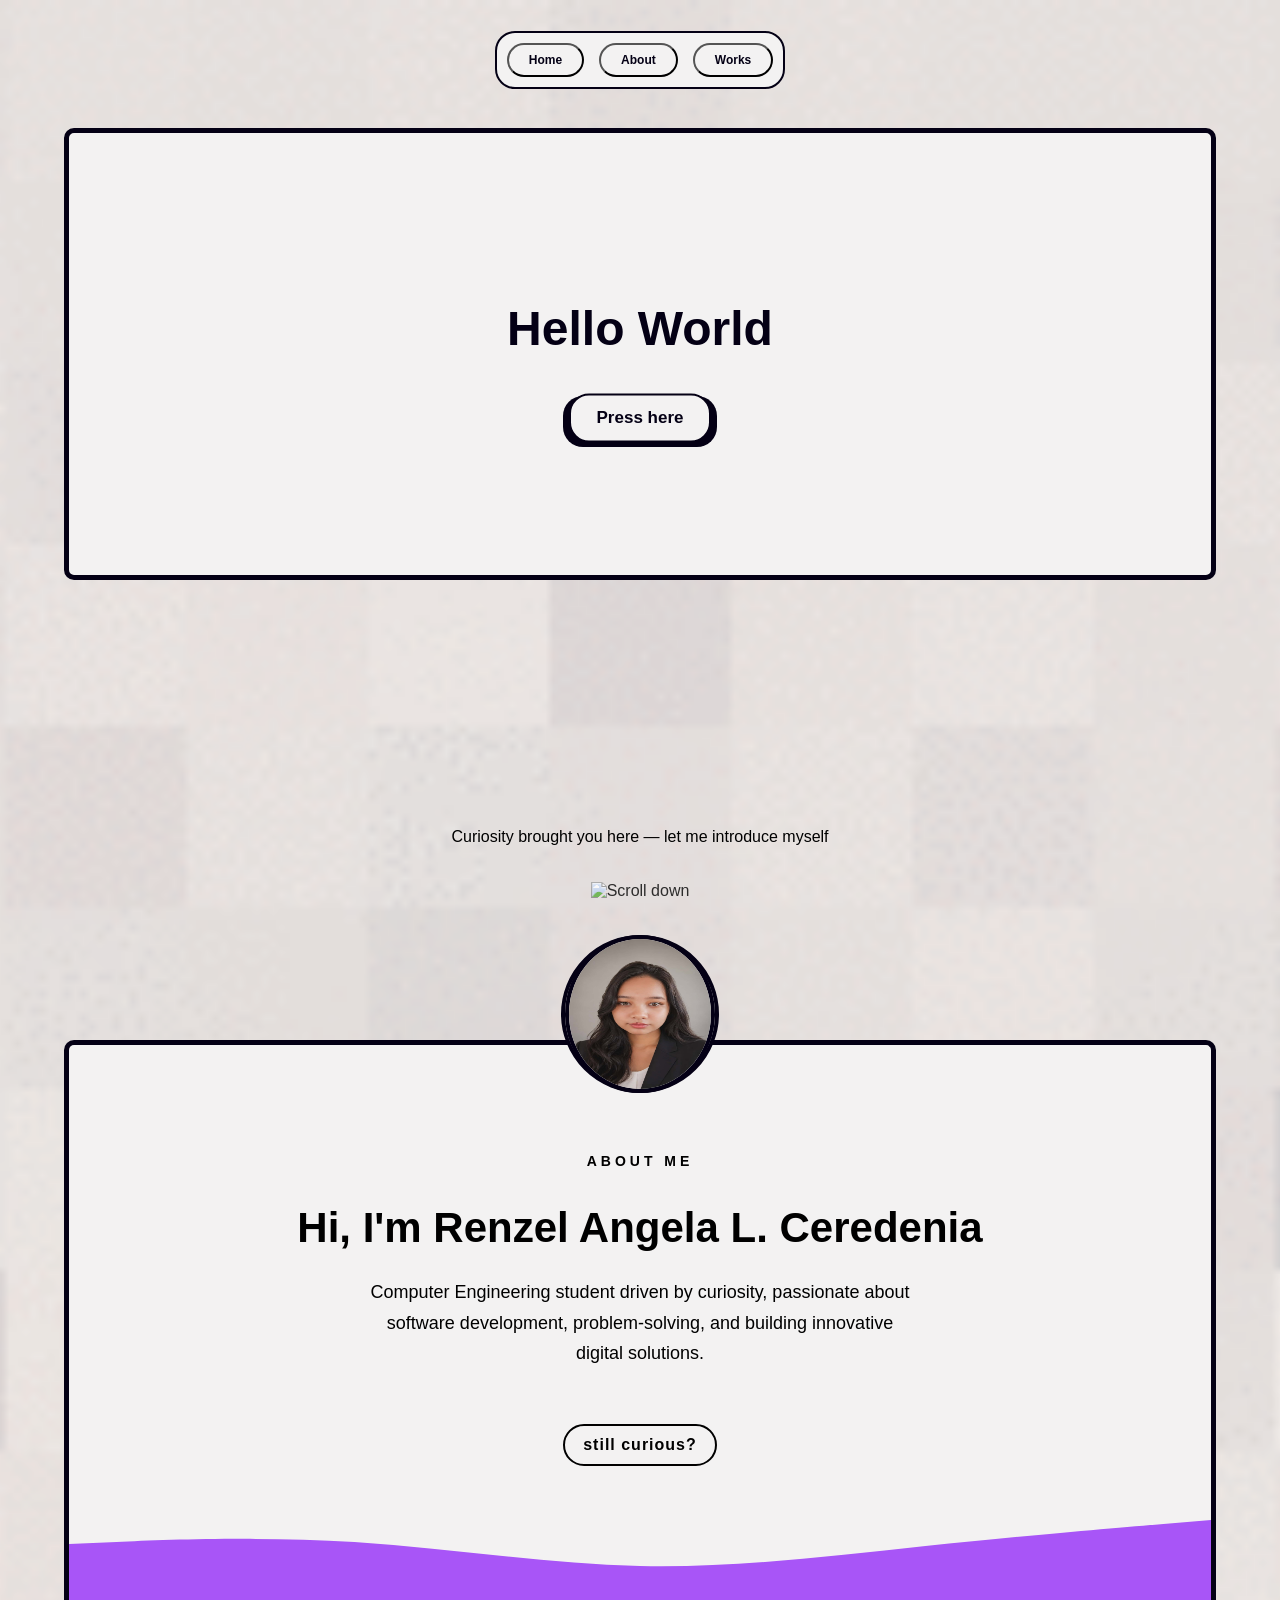
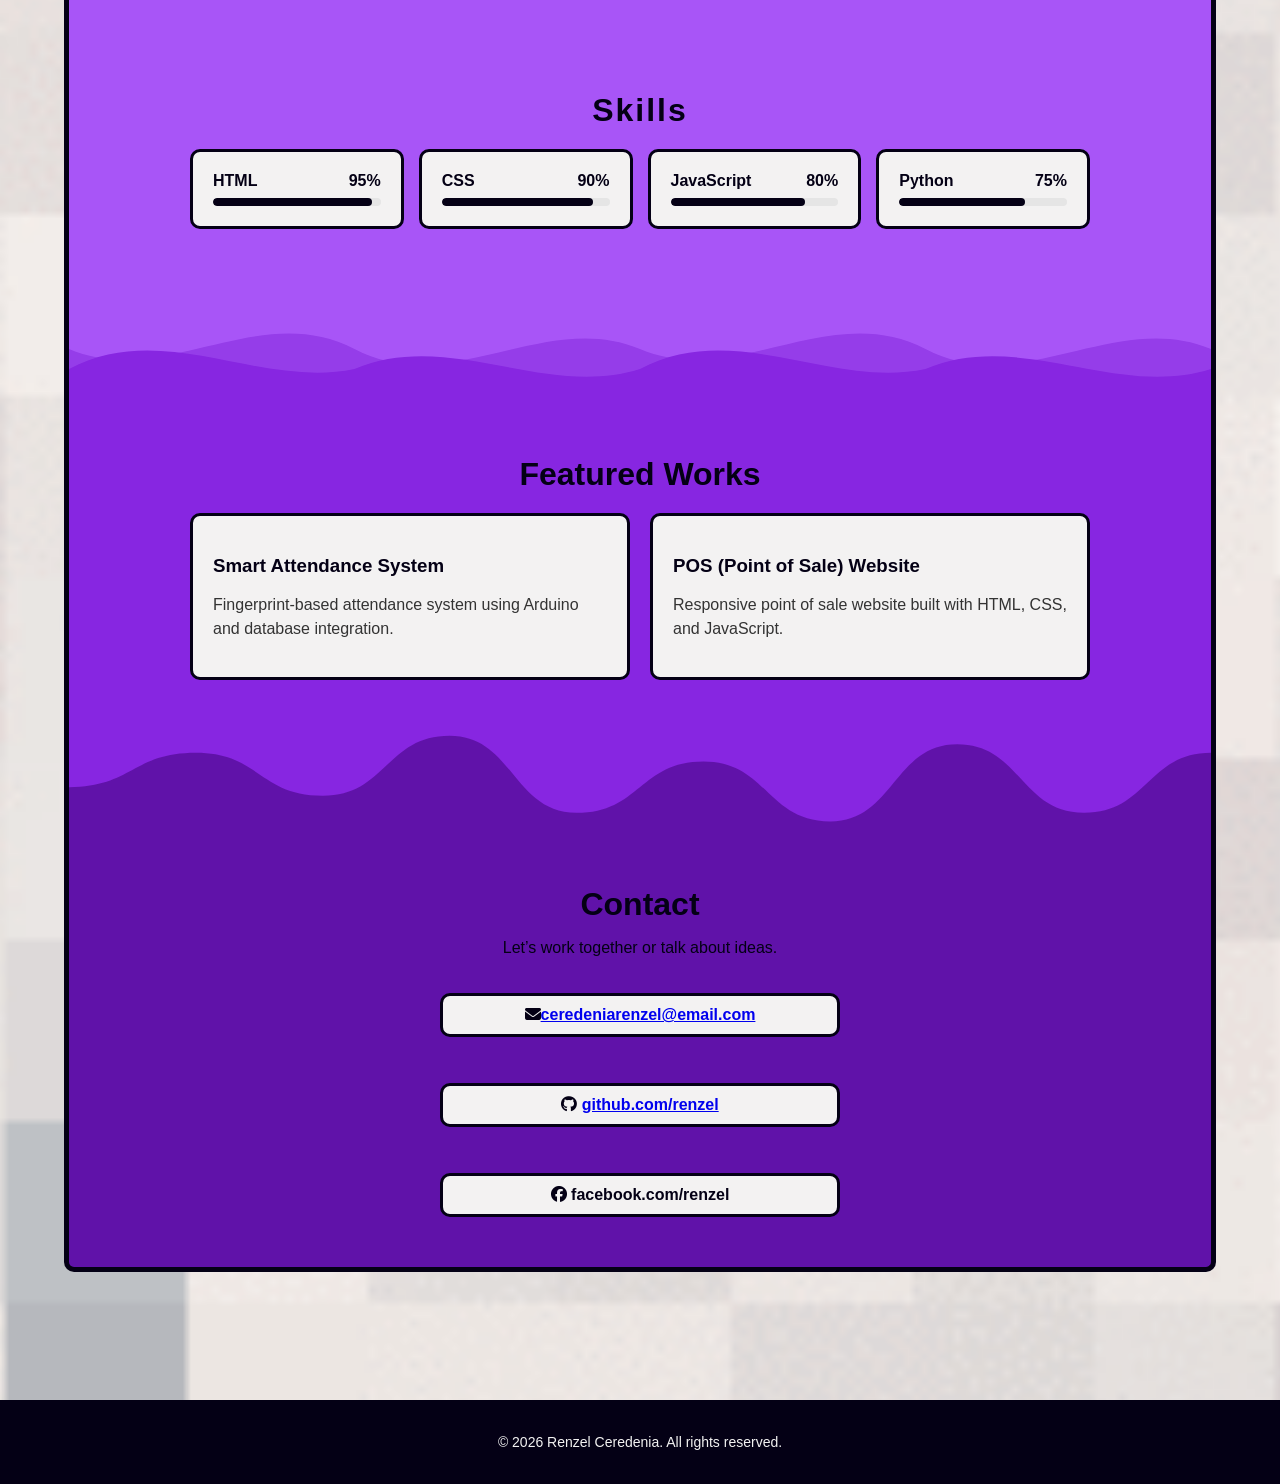
==== commit cc2e8918: "Initial upload of Portfolio" ====
--- a/Index.html
+++ b/Index.html
@@ -26,22 +26,10 @@
                         <button>Works</button>
                     </a>
                 </li>
-
-                <li>
-                    <button id="searchBtn">
-                        <i class="fa-solid fa-magnifying-glass"></i> Search
-                    </button>
-                </li>
-
+    
             </ul>
         </div>
 
-        <div class="search-box" id="searchBox">
-            <div class="search-inner">
-                <i class="fa-solid fa-magnifying-glass"></i>
-                <input type="text" placeholder="Search..." id="searchInput">
-    </div>
-</div>
     </header>
     <main>
         <section>
